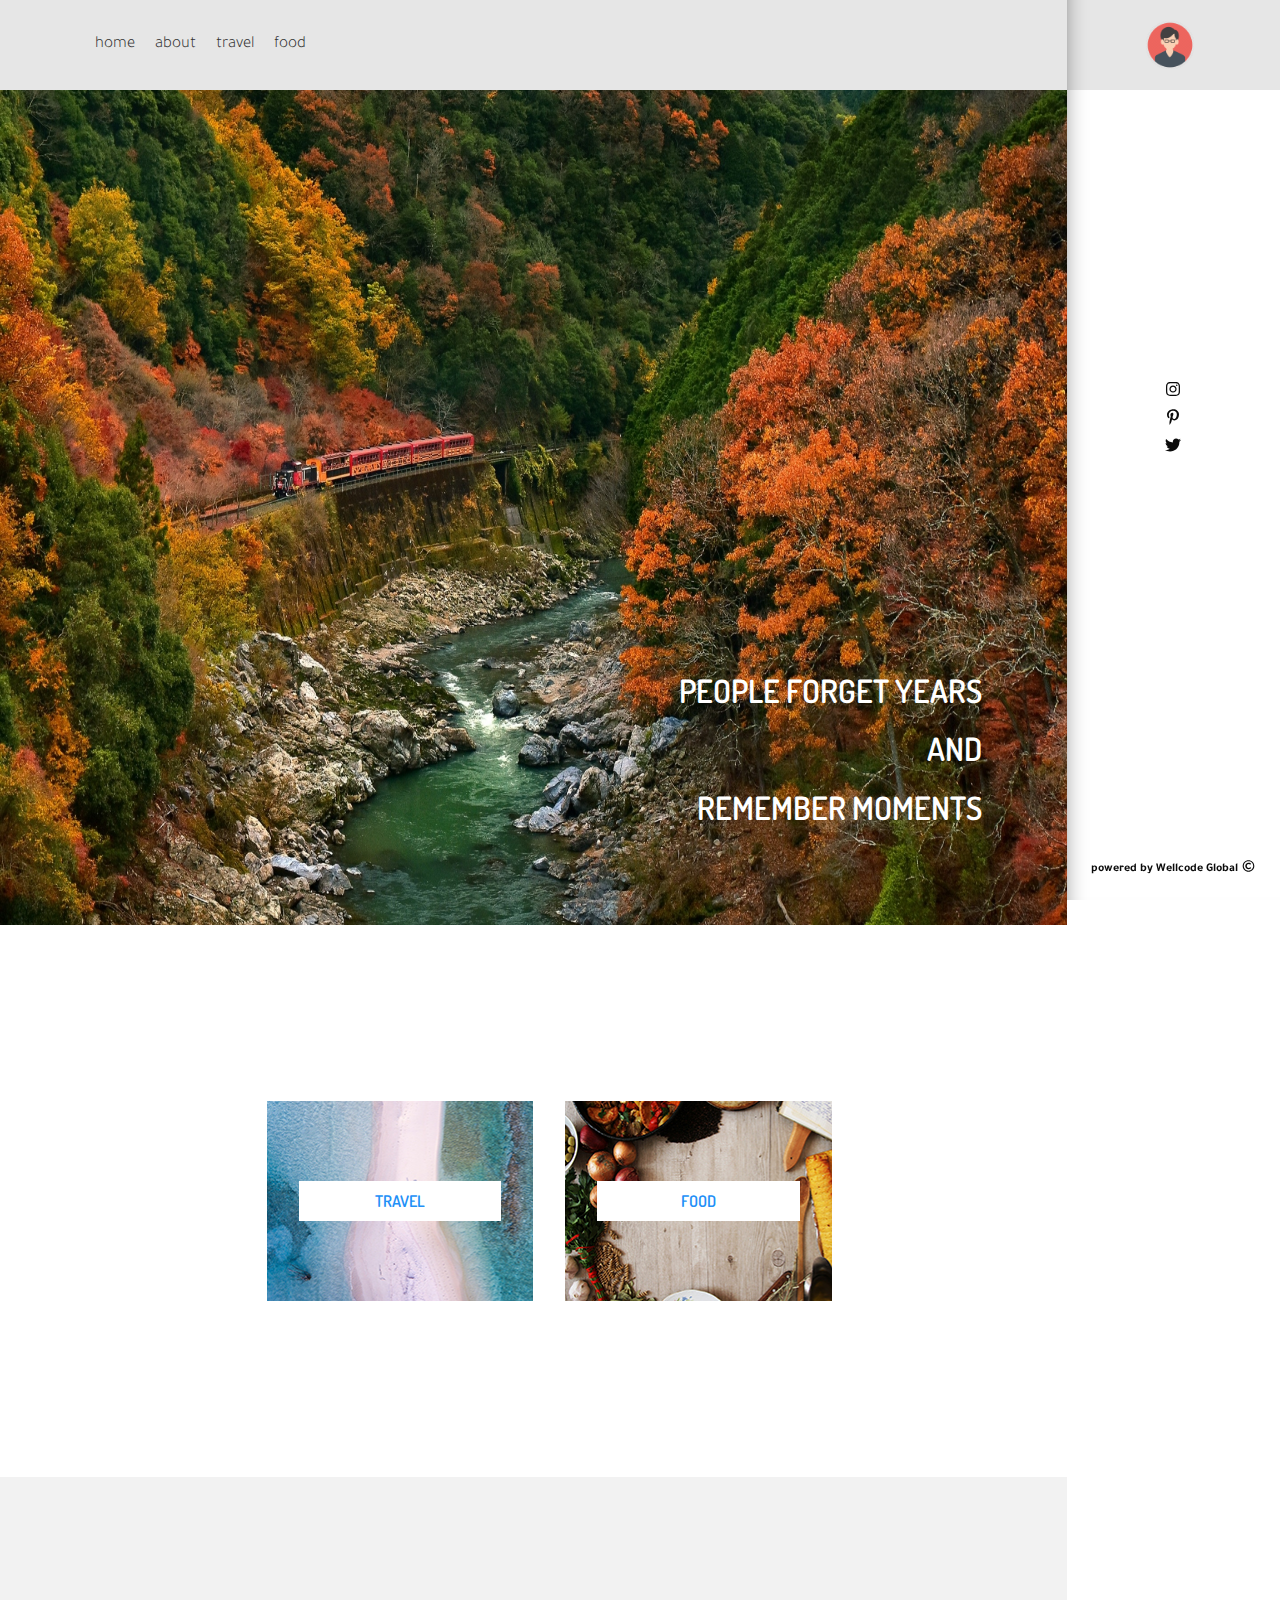
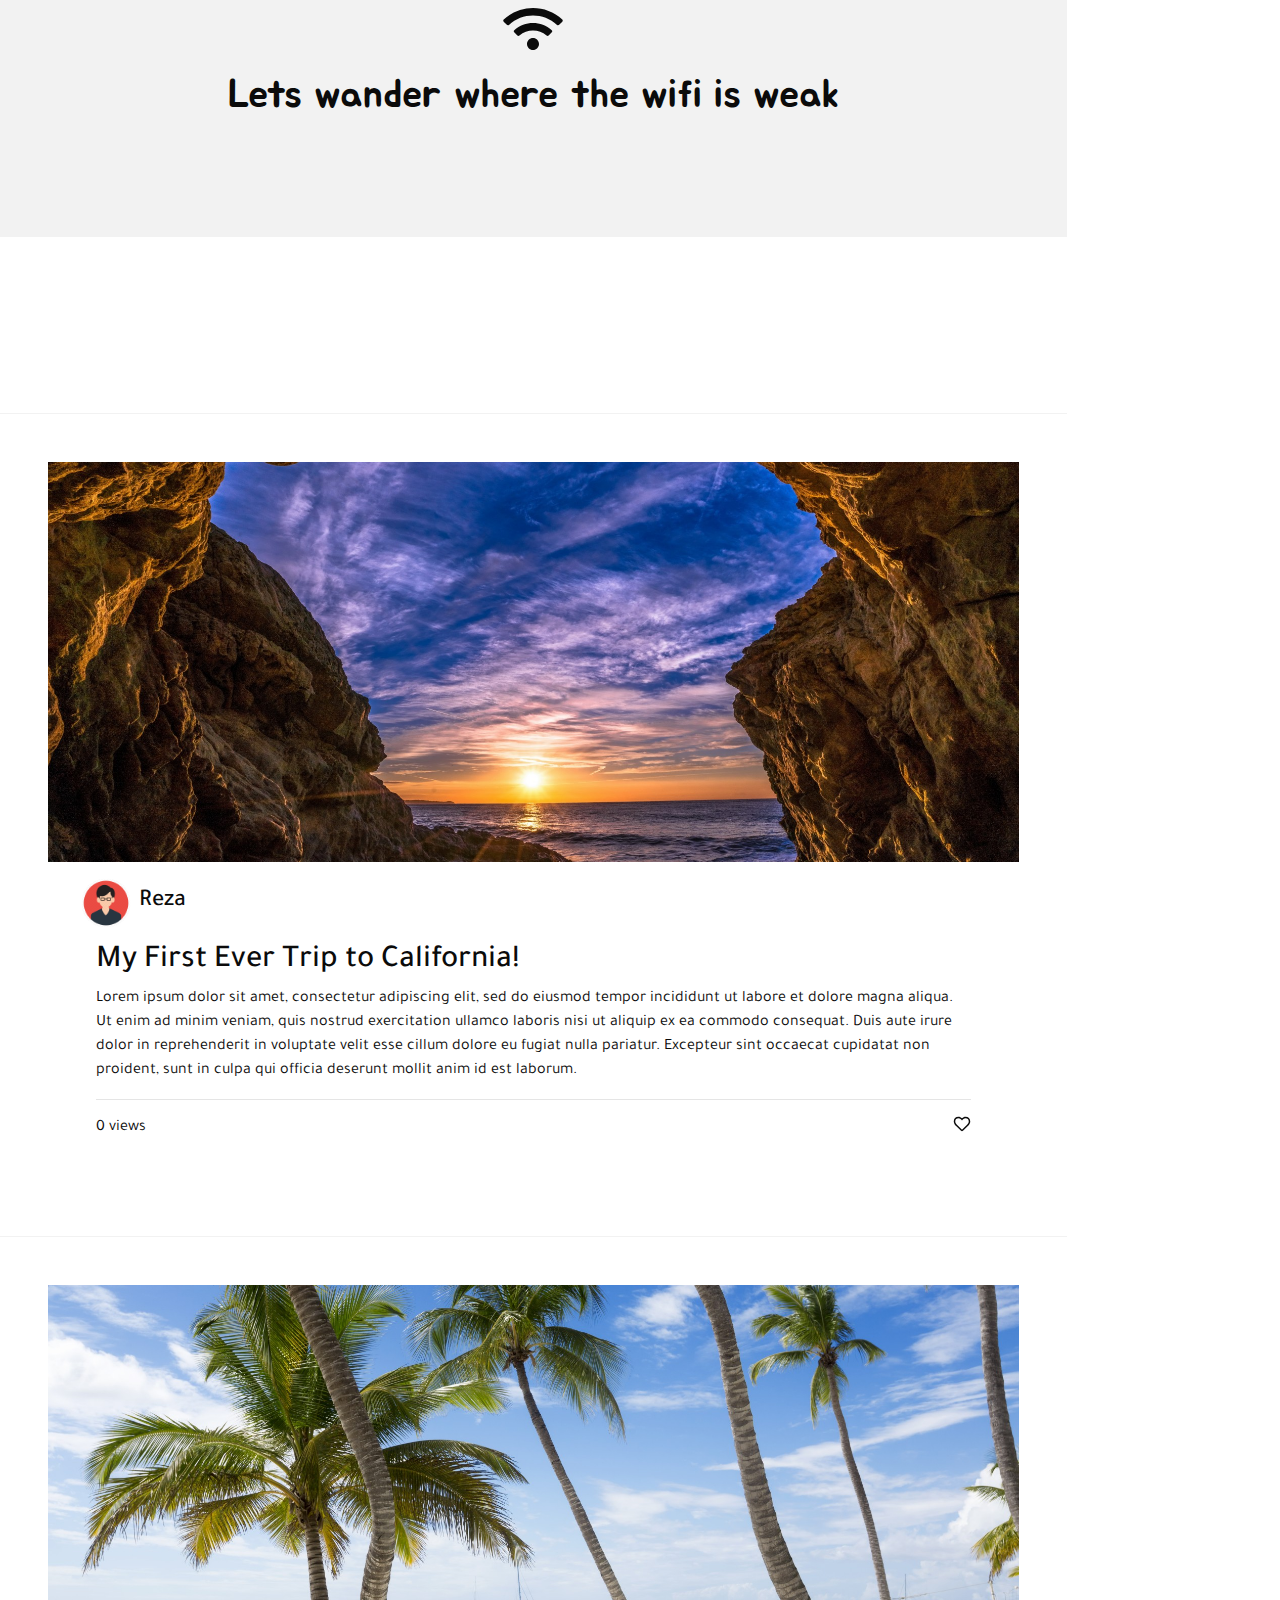
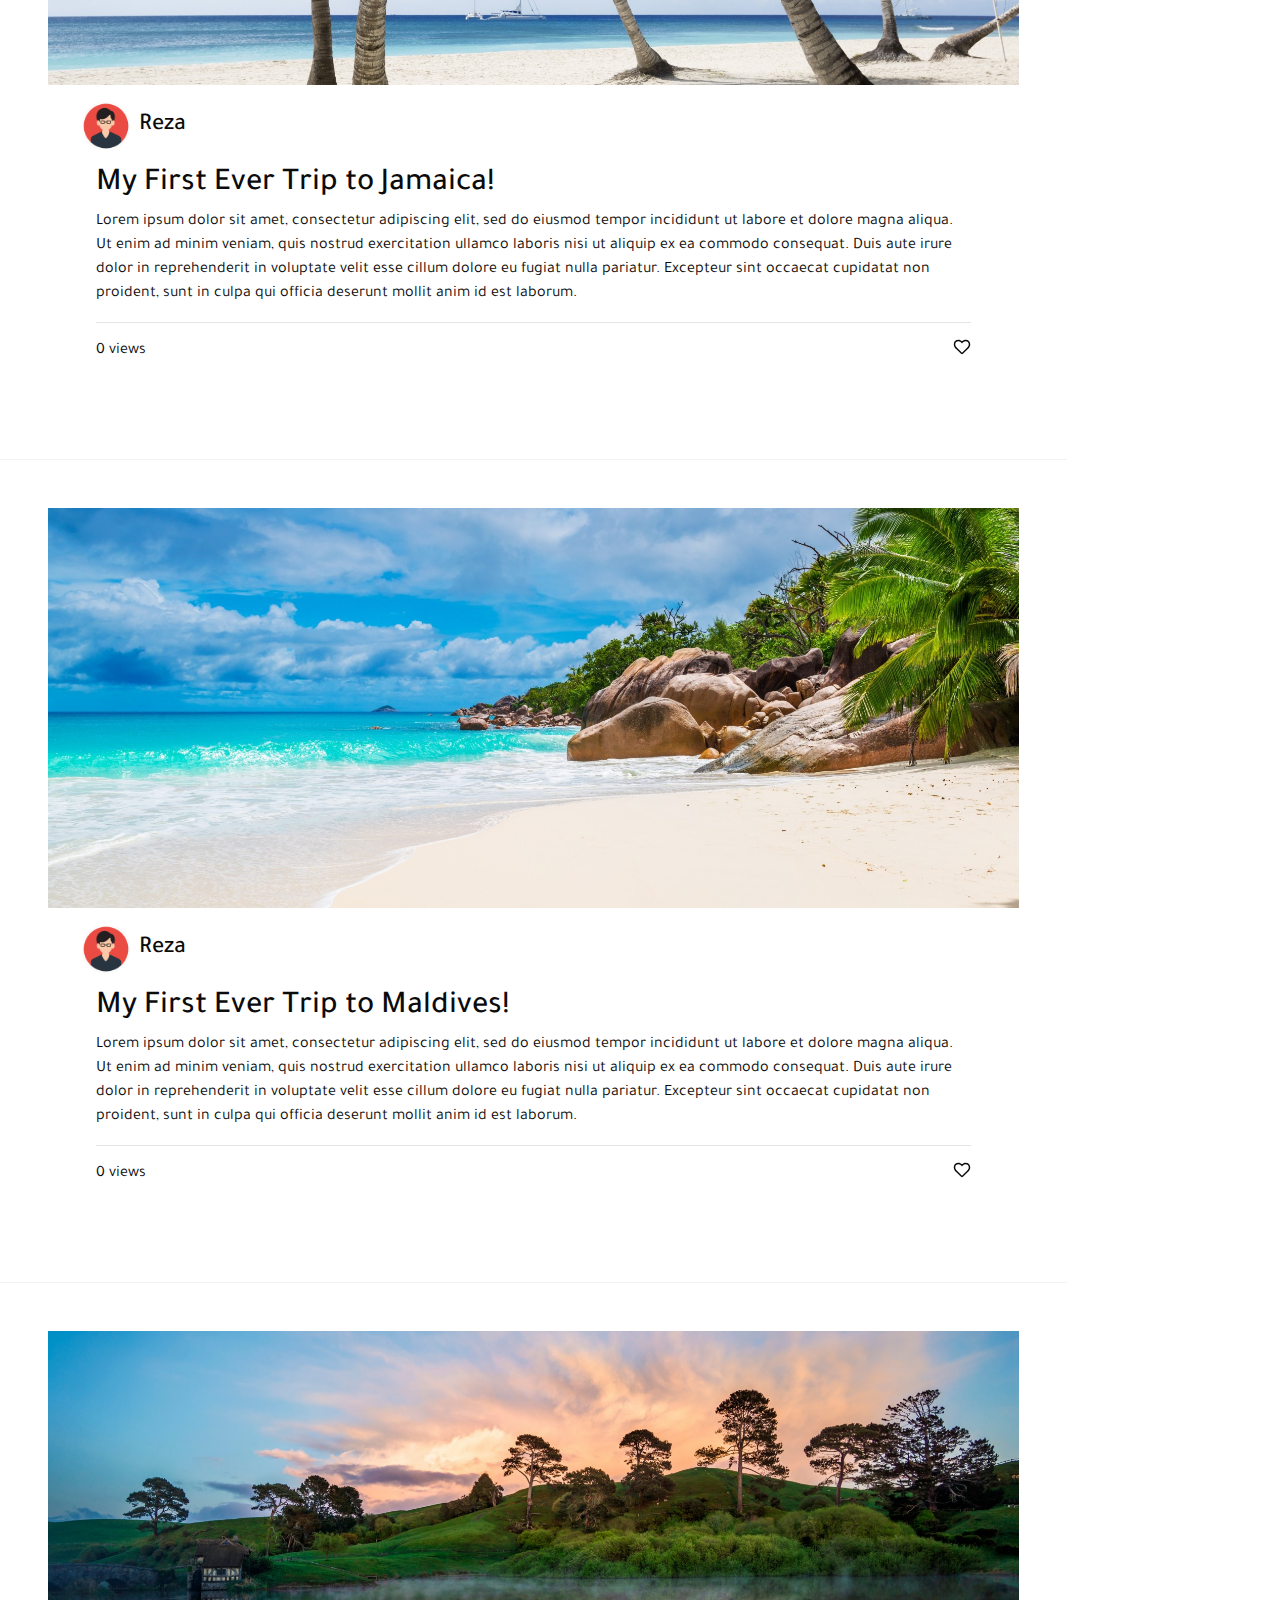
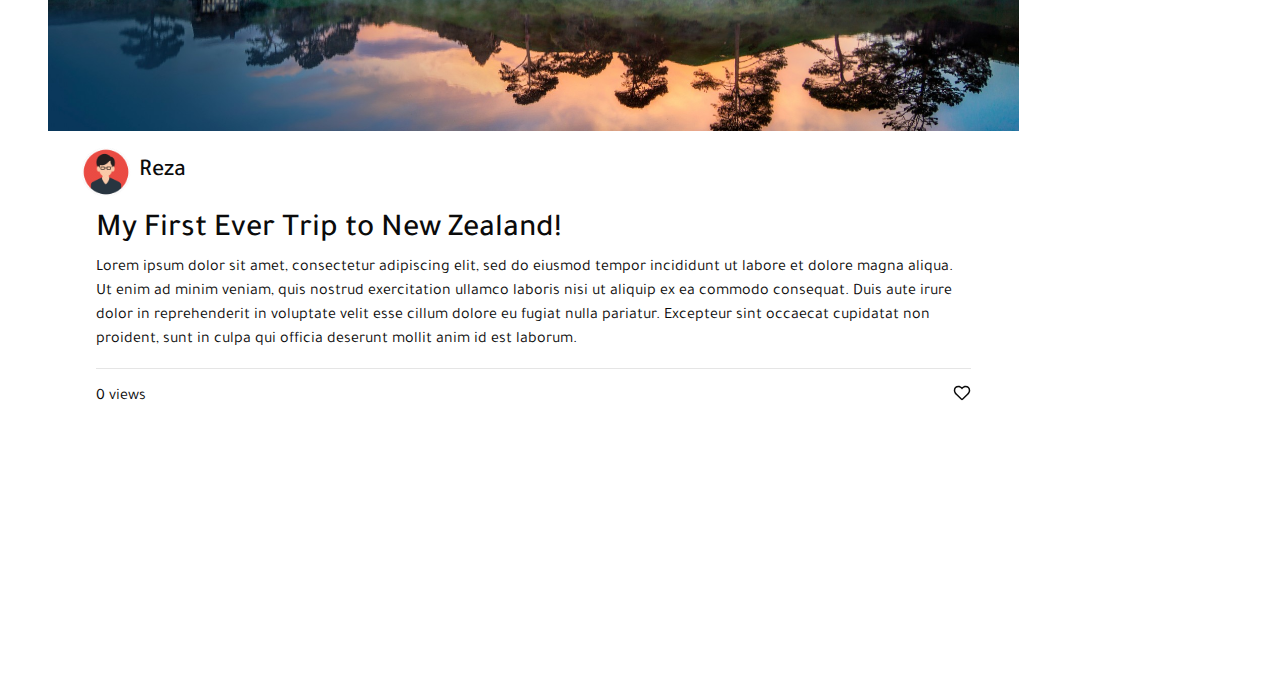
==== src/main/resources/templates/Tampilan 4/index.html @ 70045478 "Sudah ditambahkan templat Reza tapi CSS masih belum jalan" ====
<!DOCTYPE html>
<html lang="en">

<head>
    <meta charset="UTF-8">
    <meta http-equiv="X-UA-Compatible" content="IE=edge">
    <meta name="viewport" content="width=device-width, initial-scale=1.0">
    <meta name="author" content="Wellcode Global">
    <meta name="description" content="">
    <meta name="keywords" content="">
    <!-- <meta name="robots" content="index, follow"> -->
    <meta name="copyright" content="">
    <meta name="DC.title" content="">
    <!-- <meta name="google-site-verification" content="CpVhxvqnJR6-GIBm9ApJMlbPi19U43042P33pRrErSs"> -->

    <title>Template 2</title>

    <link href="https://fonts.googleapis.com/css?family=Tajawal:300,400|Dosis:400,600|Jua" rel="stylesheet">
    <link rel="stylesheet" href="css/bootstrap.min.css">
    <link rel="stylesheet" href="css/main-style.css">
    <link rel="shortcut icon" href="favicon.ico">

    <script type="text/javascript" src="script/jquery-3.3.1.min.js"></script>
    <script type="text/javascript" src="script/fontawesome-all.js"></script>
    <script type="text/javascript" src="script/tether.min.js"></script>
    <script type="text/javascript" src="script/bootstrap.min.js"></script>
</head>

<body>
    <header class="header-wrapper bg-secondary z-index-20">
        <div class="header-desktop" id="header-desktop">
            <div class="container">
                <div class="row align-items-center">
                    <div class="col-md-11">
                        <div class="d-flex justify-content-start">
                            <div class="header-nav">
                                <nav>
                                    <ul class="d-flex">
                                        <a href="#home">
                                            <li>home</li>
                                        </a>
                                        <a href="#features">
                                            <li>about</li>
                                        </a>
                                        <a href="#about">
                                            <li>travel</li>
                                        </a>
                                        <a href="#bags">
                                            <li>food</li>
                                        </a>
                                    </ul>
                                </nav>
                            </div>
                        </div>
                    </div>
                    <div class="col-md-1">
                        <div class="header-user">
                            <div class="d-flex justify-content-end">
                                <a href="">
                                    <img src="images/user.png" alt="">
                                </a>
                            </div>
                        </div>
                    </div>
                </div>
            </div>
        </div>
    </header>

    <main>
        <div class="d-flex">
            <div class="col-md-10 width-col-10 p-0">
                <section class="home" id="home">
                    <div class="h-wrapper text-white">
                        <img class="fullwidth-img fullheight-65" src="images/img-home.jpg" alt="">
                        <h2 class="uppercase h2-first title-text-1 h-h2-absolute">people forget years</h2>
                        <h2 class="uppercase h2-second title-text-1 h-h2-absolute">and</h2>
                        <h2 class="uppercase h2-third title-text-1 h-h2-absolute">remember moments</h2>
                    </div>
                </section>
                <section class="guide" id="guide">
                    <div class="g-wrapper">
                        <div class="d-flex">
                            <div class="col-md-3 p-0"></div>
                            <div class="col-md-3 p-0 mr-3">
                                <a href="">
                                    <div class="g-content g-content-1">
                                        <p class="uppercase text-center color-primary text-white title-text-1">travel</p>
                                    </div>
                                </a>
                            </div>
                            <div class="col-md-3 p-0 ml-3">
                                <a href="">
                                    <div class="g-content g-content-2">
                                        <p class="uppercase text-center color-primary text-white title-text-1">food</p>
                                    </div>
                                </a>
                            </div>
                            <div class="col-md-3 p-0"></div>
                        </div>
                    </div>
                </section>
                <section class="quotes" id="quotes">
                    <div class="q-wrapper text-center">
                        <i class="fas fa-wifi fa-3x m-3"></i>
                        <h1 class="title-text-2">Lets wander where the wifi is weak</h1>
                    </div>
                </section>
                <section class="blog" id="blog">
                    <div class="b-wrapper">
                        <div class="col-md-12 p-0 width-col-12">
                            <a href="">
                                <div class="b-card">
                                    <div class="b-img-head">
                                        <img class="fullwidth-img-96" src="images/travel-california.jpg" alt="">
                                    </div>
                                    <div class="b-content">
                                        <div class="b-img-user">
                                            <div class="row align-items-center">
                                                <span>
                                                    <img src="images/user.png" alt="">
                                                </span>
                                                <span>
                                                    <h4>Reza</h4>
                                                </span>
                                            </div>
                                        </div>
                                        <div class="b-text">
                                            <h2>My First Ever Trip to California!</h2>
                                            <p>Lorem ipsum dolor sit amet, consectetur adipiscing elit, sed do eiusmod tempor
                                                incididunt ut labore et dolore magna aliqua. Ut enim ad minim veniam, quis
                                                nostrud exercitation ullamco laboris nisi ut aliquip ex ea commodo consequat.
                                                Duis aute irure dolor in reprehenderit in voluptate velit esse cillum dolore
                                                eu fugiat nulla pariatur. Excepteur sint occaecat cupidatat non proident,
                                                sunt in culpa qui officia deserunt mollit anim id est laborum.</p>
                                            <hr>
                                            <div class="d-flex">
                                                <div class="col-md-6 p-0">
                                                    <div class="d-flex justify-content-start"><p>0 views</p></div>
                                                </div>
                                                <div class="col-md-6 p-0">
                                                    <div class="d-flex justify-content-end"><i class="far fa-heart"></i></div>
                                                </div>
                                            </div>
                                        </div>
                                    </div>
                                </div>
                            </a>
                            <a href="">
                                <div class="b-card">
                                    <div class="b-img-head">
                                        <img class="fullwidth-img-96" src="images/travel-jamaica.jpg" alt="">
                                    </div>
                                    <div class="b-content">
                                        <div class="b-img-user">
                                            <div class="row align-items-center">
                                                <span>
                                                    <img src="images/user.png" alt="">
                                                </span>
                                                <span>
                                                    <h4>Reza</h4>
                                                </span>
                                            </div>
                                        </div>
                                        <div class="b-text">
                                            <h2>My First Ever Trip to Jamaica!</h2>
                                            <p>Lorem ipsum dolor sit amet, consectetur adipiscing elit, sed do eiusmod tempor
                                                incididunt ut labore et dolore magna aliqua. Ut enim ad minim veniam, quis
                                                nostrud exercitation ullamco laboris nisi ut aliquip ex ea commodo consequat.
                                                Duis aute irure dolor in reprehenderit in voluptate velit esse cillum dolore
                                                eu fugiat nulla pariatur. Excepteur sint occaecat cupidatat non proident,
                                                sunt in culpa qui officia deserunt mollit anim id est laborum.</p>
                                            <hr>
                                            <div class="d-flex">
                                                <div class="col-md-6 p-0">
                                                    <div class="d-flex justify-content-start"><p>0 views</p></div>
                                                </div>
                                                <div class="col-md-6 p-0">
                                                    <div class="d-flex justify-content-end"><i class="far fa-heart"></i></div>
                                                </div>
                                            </div>
                                        </div>
                                    </div>
                                </div>
                            </a>
                            <a href="">
                                <div class="b-card">
                                    <div class="b-img-head">
                                        <img class="fullwidth-img-96" src="images/travel-maldives.jpg" alt="">
                                    </div>
                                    <div class="b-content">
                                        <div class="b-img-user">
                                            <div class="row align-items-center">
                                                <span>
                                                    <img src="images/user.png" alt="">
                                                </span>
                                                <span>
                                                    <h4>Reza</h4>
                                                </span>
                                            </div>
                                        </div>
                                        <div class="b-text">
                                            <h2>My First Ever Trip to Maldives!</h2>
                                            <p>Lorem ipsum dolor sit amet, consectetur adipiscing elit, sed do eiusmod tempor
                                                incididunt ut labore et dolore magna aliqua. Ut enim ad minim veniam, quis
                                                nostrud exercitation ullamco laboris nisi ut aliquip ex ea commodo consequat.
                                                Duis aute irure dolor in reprehenderit in voluptate velit esse cillum dolore
                                                eu fugiat nulla pariatur. Excepteur sint occaecat cupidatat non proident,
                                                sunt in culpa qui officia deserunt mollit anim id est laborum.</p>
                                            <hr>
                                            <div class="d-flex">
                                                <div class="col-md-6 p-0">
                                                    <div class="d-flex justify-content-start"><p>0 views</p></div>
                                                </div>
                                                <div class="col-md-6 p-0">
                                                    <div class="d-flex justify-content-end"><i class="far fa-heart"></i></div>
                                                </div>
                                            </div>
                                        </div>
                                    </div>
                                </div>
                            </a>
                            <a href="">
                                <div class="b-card">
                                    <div class="b-img-head">
                                        <img class="fullwidth-img-96" src="images/travel-new zealand.jpg" alt="">
                                    </div>
                                    <div class="b-content">
                                        <div class="b-img-user">
                                            <div class="row align-items-center">
                                                <span>
                                                    <img src="images/user.png" alt="">
                                                </span>
                                                <span>
                                                    <h4>Reza</h4>
                                                </span>
                                            </div>
                                        </div>
                                        <div class="b-text">
                                            <h2>My First Ever Trip to New Zealand!</h2>
                                            <p>Lorem ipsum dolor sit amet, consectetur adipiscing elit, sed do eiusmod tempor
                                                incididunt ut labore et dolore magna aliqua. Ut enim ad minim veniam, quis
                                                nostrud exercitation ullamco laboris nisi ut aliquip ex ea commodo consequat.
                                                Duis aute irure dolor in reprehenderit in voluptate velit esse cillum dolore
                                                eu fugiat nulla pariatur. Excepteur sint occaecat cupidatat non proident,
                                                sunt in culpa qui officia deserunt mollit anim id est laborum.</p>
                                            <hr>
                                            <div class="d-flex">
                                                <div class="col-md-6 p-0">
                                                    <div class="d-flex justify-content-start"><p>0 views</p></div>
                                                </div>
                                                <div class="col-md-6 p-0">
                                                    <div class="d-flex justify-content-end"><i class="far fa-heart"></i></div>
                                                </div>
                                            </div>
                                        </div>
                                    </div>
                                </div>
                            </a>
                        </div>
                    </div>
                </section>
            </div>
            <div class="col-md-2 width-col-2 p-0">
                <footer class="footer-sidebar fullheight-p shadow-inset-left z-index-10">
                    <div class="footer-wrapper">
                        <ul>
                            <a href="">
                                <li>
                                    <i class="fab fa-instagram"></i>
                                </li>
                            </a>
                            <a href="">
                                <li>
                                    <i class="fab fa-pinterest-p"></i>
                                </li>
                            </a>
                            <a href="">
                                <li>
                                    <i class="fab fa-twitter"></i>
                                </li>
                            </a>
                        </ul>
                        <div class="footer-wg text-center">
                            <a href="wellcode.io">
                                <small class="small-font">
                                    <b>powered by Wellcode Global</b>
                                    <i class="far fa-copyright fa-fw"></i>
                                </small>
                            </a>
                        </div>
                    </div>
                </footer>
            </div>
        </div>
    </main>

</body>

<script type="text/javascript" src="script/main-script.js"></script>

</html>
---- src/main/resources/templates/Tampilan 4/css/main-style.css ----
body {
    font-family: 'Tajawal', sans-serif;
    text-rendering: optimizeSpeed;
    overflow-x: hidden;
    color: #0b0b0b;
}

a, a:active, a:hover, a:link, a:visited {
    color: #0b0b0b;
    text-decoration: none;
}

ul {
    list-style-type: none;
    -webkit-margin-before: 0;
    -webkit-margin-after: 0;
    -webkit-padding-start: 0;
    margin: 0;
}

.uppercase {
    text-transform: uppercase;
}

.container-30 {
    padding-left: 30px;
    padding-right: 30px;
}

.z-index-10 {
    z-index: 10;
}

.z-index-20 {
    z-index: 20;
}

.shadow-inset-bottom {
    box-shadow: 0 -7px 20px -11px #000 inset;
}

.shadow-inset-left {
    box-shadow: 20px 0px 30px -33px #000 inset;
}

.small-font {
    font-size: 12px;
    margin: .5em;
}

.title-text-1 {
    font-family: 'Dosis', sans-serif;
    font-weight: 600;
}

.title-text-2 {
    font-family: 'Jua', sans-serif;
}

.color-primary {
    color: #2290f7 !important;
}

.color-secondary {
    color: #e2e2e2 !important;
}

.bg-primary {
    background-color: #2290f7 !important;
}

.bg-secondary {
    background-color: #e2e2e2 !important;
}

.col-md-2.width-col-2 {
    width: 100%;
}

.col-md-10.width-col-10 {
    width: 100%;
}

.header-wrapper {
    padding: 1.25em;
    opacity: .85;
    width: 100%;
    left: 0;
    z-index: 20;
}

.header-desktop .header-nav ul li {
    margin: 0 10px;
}

.header-desktop .header-nav ul a li {
    font-weight: 300;
    font-size: 17px;
}

.header-user img {
    border-radius: 50%;
    width: 50px;
    height: 50px;
    object-fit: cover;
}

.h-wrapper {
    position: relative;
}

.h-wrapper img{
    background-attachment: fixed;
}

.h-wrapper .h-h2-absolute {
    position: absolute;
    right: 85px;
}

.h-wrapper .h2-first {
    bottom: 25%;
}

.h-wrapper .h2-second {
    bottom: 18%;
}

.h-wrapper .h2-third {
    bottom: 11%;
}

.guide {
    background-color: #fff;
}

.g-wrapper {
    padding: 11em 0;
}

.g-wrapper .g-content {
    height: 200px;
    object-fit: cover;
}

.g-wrapper .g-content p {
    position: relative;
    top: 50%;
    transform: translateY(-50%);
    margin: 0 2em;
    padding: .5em;
    background-color: #fff;
}

.g-wrapper .g-content-1 {
    background-image: url(../images/guide-travel.jpg);
}

.g-wrapper .g-content-2 {
    background-image: url(../images/guide-food.jpg);
}

.quotes {
    background-color: #f2f2f2;
}

.q-wrapper {
    padding: 7em 0;
}

.blog {
    background-color: #fff;
}

.b-wrapper:first-child {
    padding: 11em 0;
}

.b-wrapper {
    padding: 3em 0;
}

.b-card {
    padding: 3em;
    border-top: 1px solid #f2f2f2;
}

.b-img-head img {
    height: 400px;
    object-fit: cover;
}

.b-img-user img {
    width: 50px;
    height: 50px;
    border-radius: 50%;
    object-fit: cover;
    margin-right: .5em;
}

.b-img-user h4 {
    display: inline;
}

.b-content {
    padding: 1em 3em;
}

.b-text {
    margin: 1em 0;
}

.footer-sidebar {
    display: table;
    position: fixed;
    top: -65.33px;
}

.footer-wrapper {
    display: table-cell;
    vertical-align: middle;
}

.footer-wrapper ul li svg{
    margin: .75em auto;
    display: block;
}

.footer-wg {
    position: absolute;
    bottom: 2%;
    width: 100%;
}
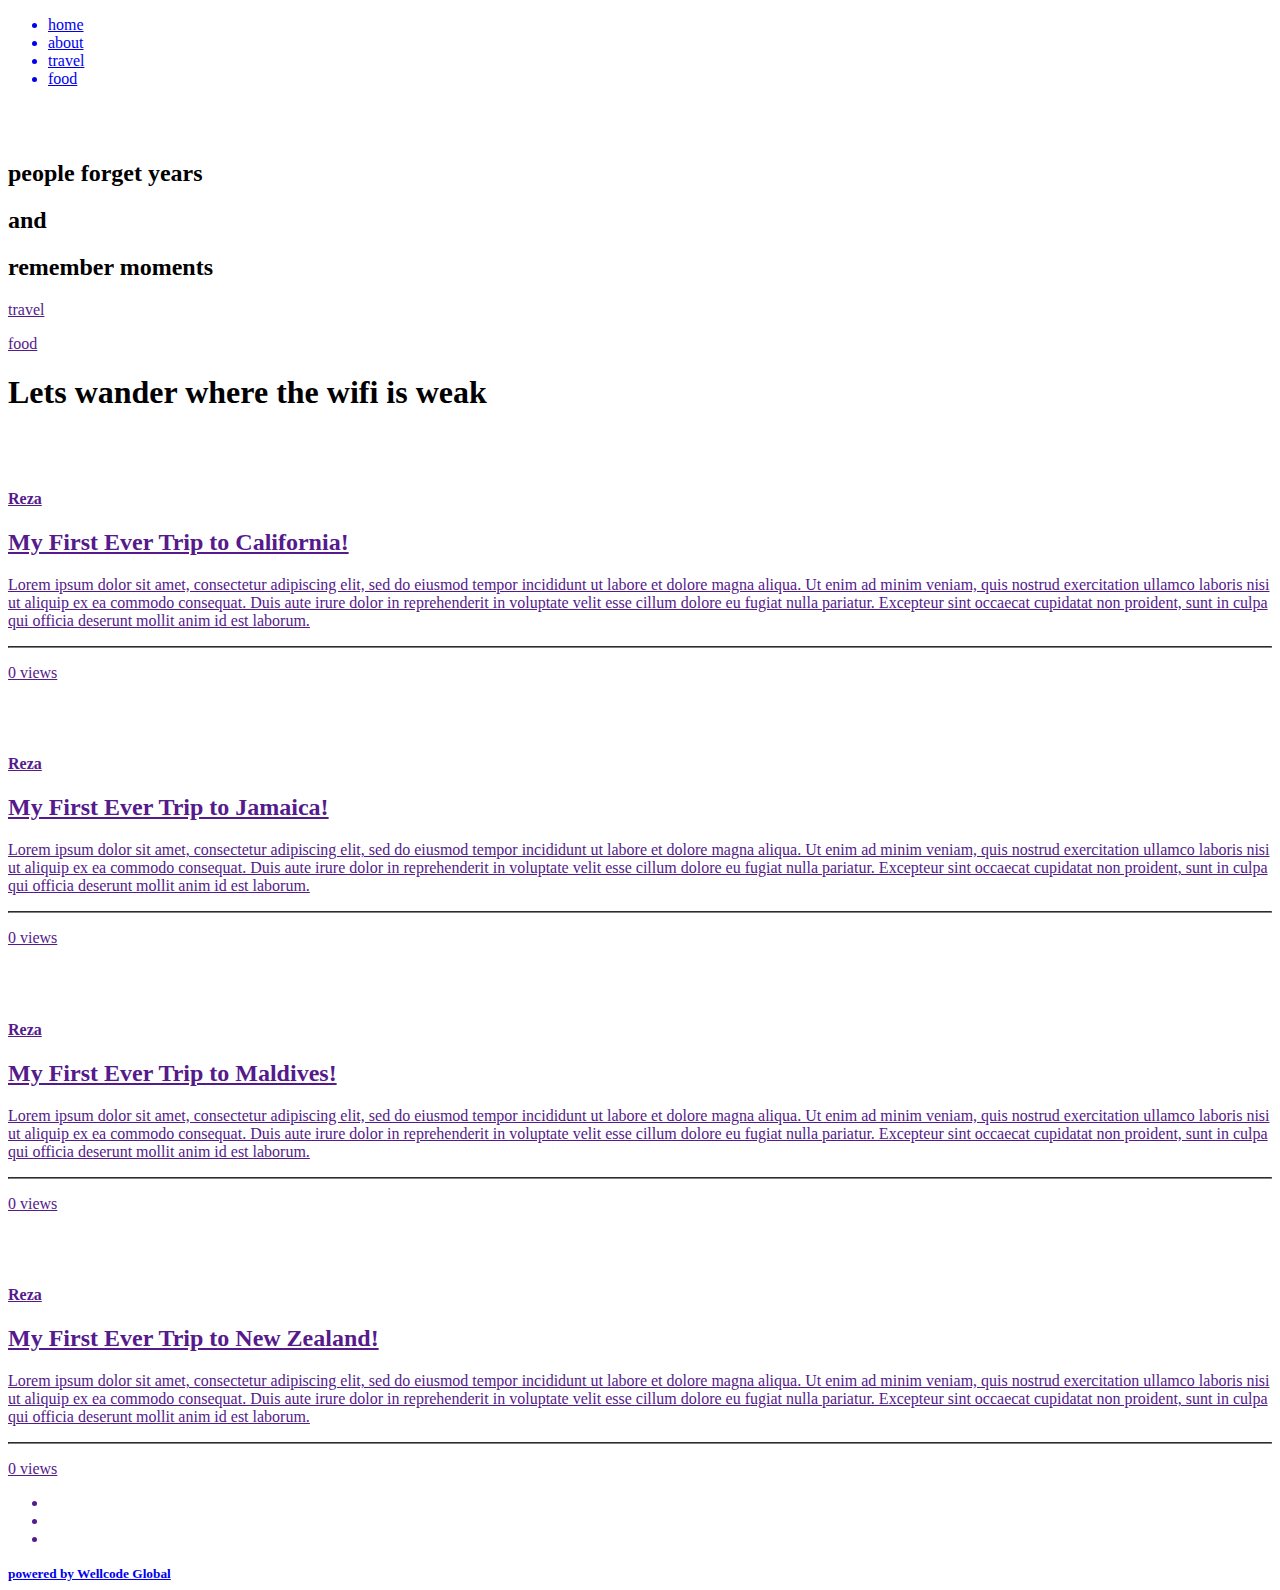
==== commit 77315b44: "CSS sudah bisa hampir semua kecuali personal website punya reza" ====
--- a/src/main/resources/templates/Tampilan 4/index.html
+++ b/src/main/resources/templates/Tampilan 4/index.html
@@ -1,5 +1,5 @@
 <!DOCTYPE html>
-<html lang="en">
+<html xmlns:th="http://www.thymeleaf.org">
 
 <head>
     <meta charset="UTF-8">
@@ -15,15 +15,15 @@
 
     <title>Template 2</title>
 
-    <link href="https://fonts.googleapis.com/css?family=Tajawal:300,400|Dosis:400,600|Jua" rel="stylesheet">
-    <link rel="stylesheet" href="css/bootstrap.min.css">
-    <link rel="stylesheet" href="css/main-style.css">
-    <link rel="shortcut icon" href="favicon.ico">
-
-    <script type="text/javascript" src="script/jquery-3.3.1.min.js"></script>
-    <script type="text/javascript" src="script/fontawesome-all.js"></script>
-    <script type="text/javascript" src="script/tether.min.js"></script>
-    <script type="text/javascript" src="script/bootstrap.min.js"></script>
+    <link href="https://fonts.googleapis.com/css?family=Tajawal:300,400|Dosis:400,600|Jua" rel="stylesheet"/>
+    <link rel="stylesheet" th:href="@{CSS/bootstrap.min.css}"/>
+    <link rel="stylesheet" th:href="@{/CSS/styleTampilan4.css}"/>
+    <link rel="shortcut icon" href="favicon.ico"/>
+
+    <script src="/Scripts/jquery-3.3.1.min.js"></script>
+    <script src="/Scripts/fontawesome-all.js"></script>
+    <script src="/Scripts/tether.min.js"></script>
+    <script src="/Scripts/bootstrap.min.js"></script>
 </head>
 
 <body>
@@ -57,7 +57,7 @@
                         <div class="header-user">
                             <div class="d-flex justify-content-end">
                                 <a href="">
-                                    <img src="images/user.png" alt="">
+                                    <img src="/Images/user.png" alt="">
                                 </a>
                             </div>
                         </div>
@@ -72,7 +72,7 @@
             <div class="col-md-10 width-col-10 p-0">
                 <section class="home" id="home">
                     <div class="h-wrapper text-white">
-                        <img class="fullwidth-img fullheight-65" src="images/img-home.jpg" alt="">
+                        <img class="fullwidth-img fullheight-65" src="/Images/img-home.jpg" alt="">
                         <h2 class="uppercase h2-first title-text-1 h-h2-absolute">people forget years</h2>
                         <h2 class="uppercase h2-second title-text-1 h-h2-absolute">and</h2>
                         <h2 class="uppercase h2-third title-text-1 h-h2-absolute">remember moments</h2>
@@ -112,13 +112,13 @@
                             <a href="">
                                 <div class="b-card">
                                     <div class="b-img-head">
-                                        <img class="fullwidth-img-96" src="images/travel-california.jpg" alt="">
+                                        <img class="fullwidth-img-96" src="/Images/travel-california.jpg" alt="">
                                     </div>
                                     <div class="b-content">
                                         <div class="b-img-user">
                                             <div class="row align-items-center">
                                                 <span>
-                                                    <img src="images/user.png" alt="">
+                                                    <img src="/Images/user.png" alt="">
                                                 </span>
                                                 <span>
                                                     <h4>Reza</h4>
@@ -149,13 +149,13 @@
                             <a href="">
                                 <div class="b-card">
                                     <div class="b-img-head">
-                                        <img class="fullwidth-img-96" src="images/travel-jamaica.jpg" alt="">
+                                        <img class="fullwidth-img-96" src="/Images/travel-jamaica.jpg" alt="">
                                     </div>
                                     <div class="b-content">
                                         <div class="b-img-user">
                                             <div class="row align-items-center">
                                                 <span>
-                                                    <img src="images/user.png" alt="">
+                                                    <img src="/Images/user.png" alt="">
                                                 </span>
                                                 <span>
                                                     <h4>Reza</h4>
@@ -186,13 +186,13 @@
                             <a href="">
                                 <div class="b-card">
                                     <div class="b-img-head">
-                                        <img class="fullwidth-img-96" src="images/travel-maldives.jpg" alt="">
+                                        <img class="fullwidth-img-96" src="/Images/travel-maldives.jpg" alt="">
                                     </div>
                                     <div class="b-content">
                                         <div class="b-img-user">
                                             <div class="row align-items-center">
                                                 <span>
-                                                    <img src="images/user.png" alt="">
+                                                    <img src="/Images/user.png" alt="">
                                                 </span>
                                                 <span>
                                                     <h4>Reza</h4>
@@ -223,13 +223,13 @@
                             <a href="">
                                 <div class="b-card">
                                     <div class="b-img-head">
-                                        <img class="fullwidth-img-96" src="images/travel-new zealand.jpg" alt="">
+                                        <img class="fullwidth-img-96" src="/Images/travel-new zealand.jpg" alt="">
                                     </div>
                                     <div class="b-content">
                                         <div class="b-img-user">
                                             <div class="row align-items-center">
                                                 <span>
-                                                    <img src="images/user.png" alt="">
+                                                    <img src="/Images/user.png" alt="">
                                                 </span>
                                                 <span>
                                                     <h4>Reza</h4>
@@ -297,6 +297,6 @@
 
 </body>
 
-<script type="text/javascript" src="script/main-script.js"></script>
+<script src="/Scripts/scriptTampilan4.js"></script>
 
 </html>